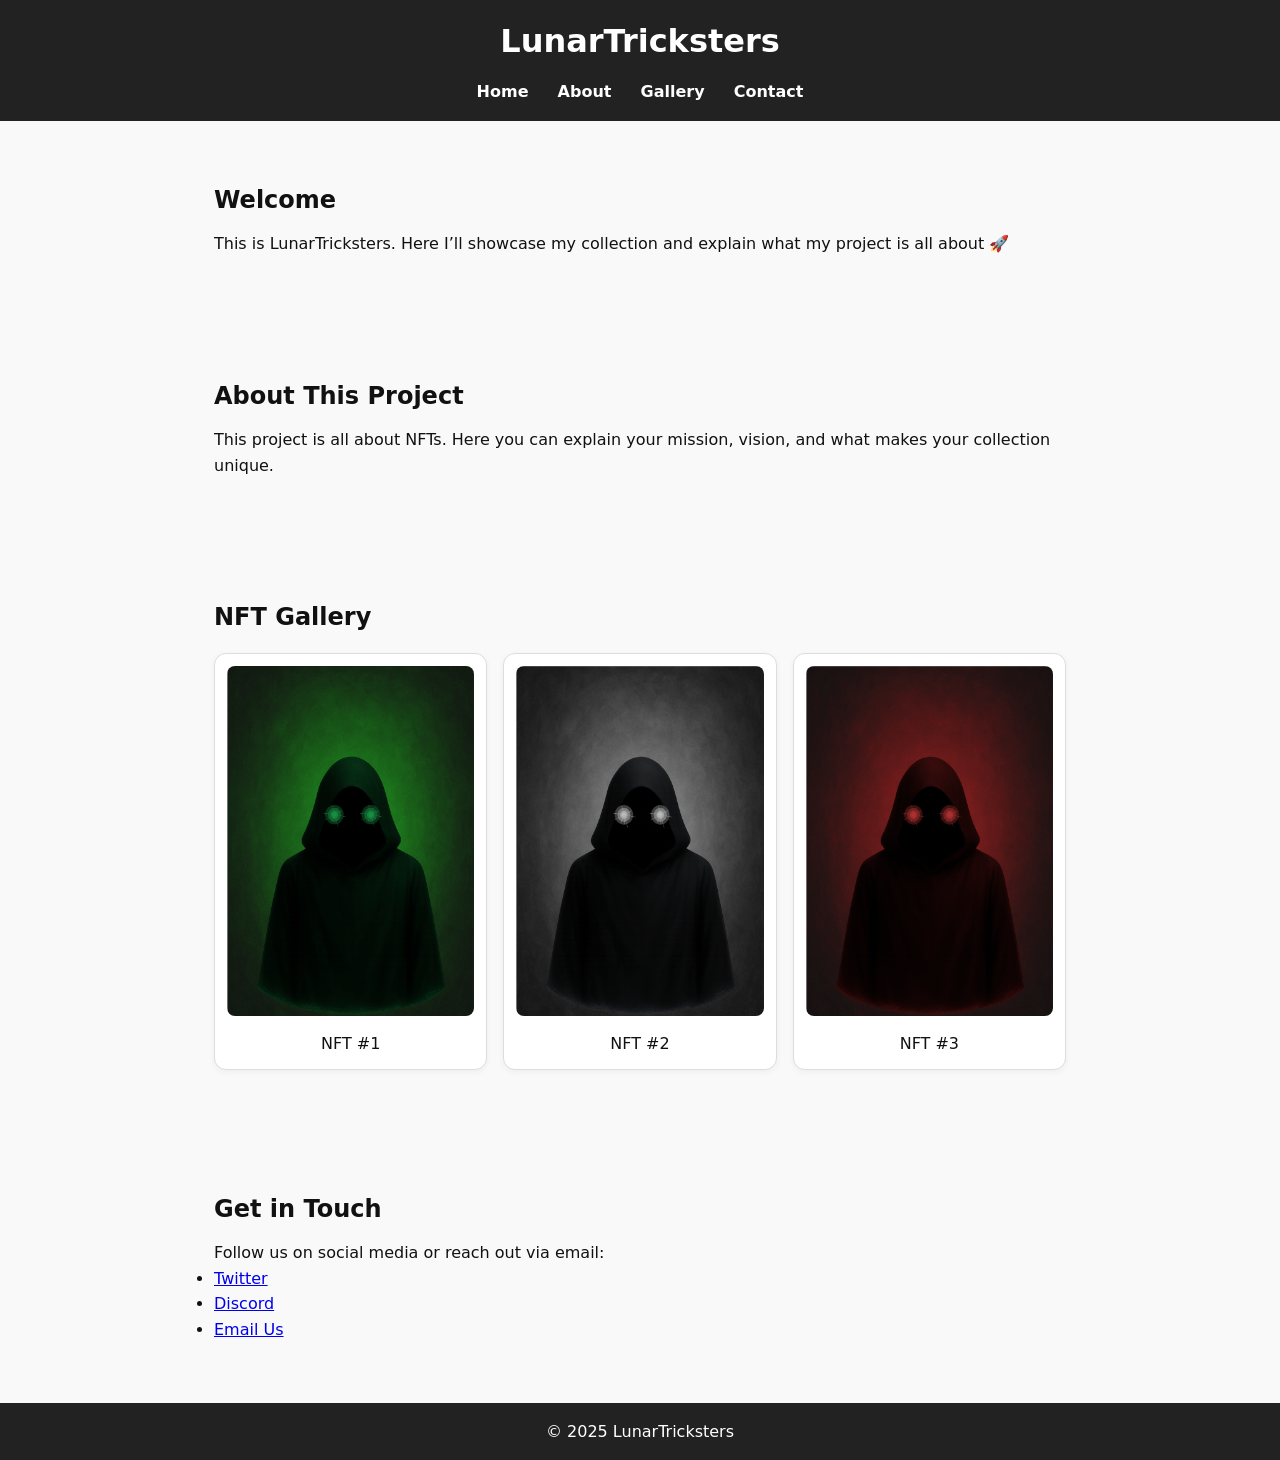
==== nft-site/index.html @ da56d63e "Add files via upload" ====
<!doctype html>
<html lang="en">
<head>
  <meta charset="utf-8">
  <meta name="viewport" content="width=device-width, initial-scale=1">
  <title>LunarTricksters</title>
  <link rel="stylesheet" href="assets/css/styles.css">
</head>
<body>
  <!-- Header / Navigation -->
  <header>
    <h1>LunarTricksters</h1>
    <nav>
      <a href="#home">Home</a>
      <a href="#about">About</a>
      <a href="#gallery">Gallery</a>
      <a href="#contact">Contact</a>
    </nav>
  </header>

  <!-- Home Section -->
  <section id="home" class="section">
    <h2>Welcome</h2>
    <p>This is LunarTricksters. Here I’ll showcase my collection and explain what my project is all about 🚀</p>
  </section>

  <!-- About Section -->
  <section id="about" class="section">
    <h2>About This Project</h2>
    <p>This project is all about NFTs. Here you can explain your mission, vision, and what makes your collection unique.</p>
  </section>

 <!-- Gallery Section -->
<section id="gallery" class="section">
  <h2>NFT Gallery</h2>
  <div class="grid">
    <div class="card">
      <img src="assets/images/Background_Blue.png" alt="NFT 1">
      <p>NFT #1</p>
    </div>
    <div class="card">
      <img src="assets/images/Background_Grey.png" alt="NFT 2">
      <p>NFT #2</p>
    </div>
    <div class="card">
      <img src="assets/images/Background_Red.png" alt="NFT 3">
      <p>NFT #3</p>
    </div>
  </div>
</section>


  <!-- Contact Section -->
  <section id="contact" class="section">
    <h2>Get in Touch</h2>
    <p>Follow us on social media or reach out via email:</p>
    <ul>
      <li><a href="#">Twitter</a></li>
      <li><a href="#">Discord</a></li>
      <li><a href="mailto:hello@nftproject.com">Email Us</a></li>
    </ul>
  </section>

  <!-- Footer -->
  <footer>
    <p>© 2025 LunarTricksters</p>
  </footer>
</body>
</html>
---- nft-site/assets/css/styles.css ----
/* Reset */
* {
  box-sizing: border-box;
  margin: 0;
  padding: 0;
}

/* Base */
body {
  font-family: system-ui, sans-serif;
  line-height: 1.6;
  background: #f9f9f9;
  color: #111;
  scroll-behavior: smooth; /* enables smooth scrolling */
}

/* Header */
header {
  position: sticky;
  top: 0;
  background: #222;
  color: #fff;
  padding: 16px;
  text-align: center;
  z-index: 10;
}

nav a {
  color: #fff;
  margin: 0 12px;
  text-decoration: none;
  font-weight: bold;
}
nav a:hover {
  text-decoration: underline;
}

/* Sections */
.section {
  padding: 60px 24px;
  max-width: 900px;
  margin: auto;
}

h1, h2 {
  margin-bottom: 12px;
}

/* Gallery grid */
.grid {
  display: grid;
  grid-template-columns: repeat(auto-fit, minmax(220px, 1fr));
  gap: 16px;
  margin-top: 16px;
}

.card {
  background: #fff;
  border: 1px solid #ddd;
  border-radius: 12px;
  padding: 12px;
  text-align: center;
  box-shadow: 0 2px 6px rgba(0,0,0,0.05);
}

.card img {
  max-width: 100%;
  border-radius: 8px;
  margin-bottom: 8px;
}

/* Footer */
footer {
  background: #222;
  color: #fff;
  text-align: center;
  padding: 16px;
}
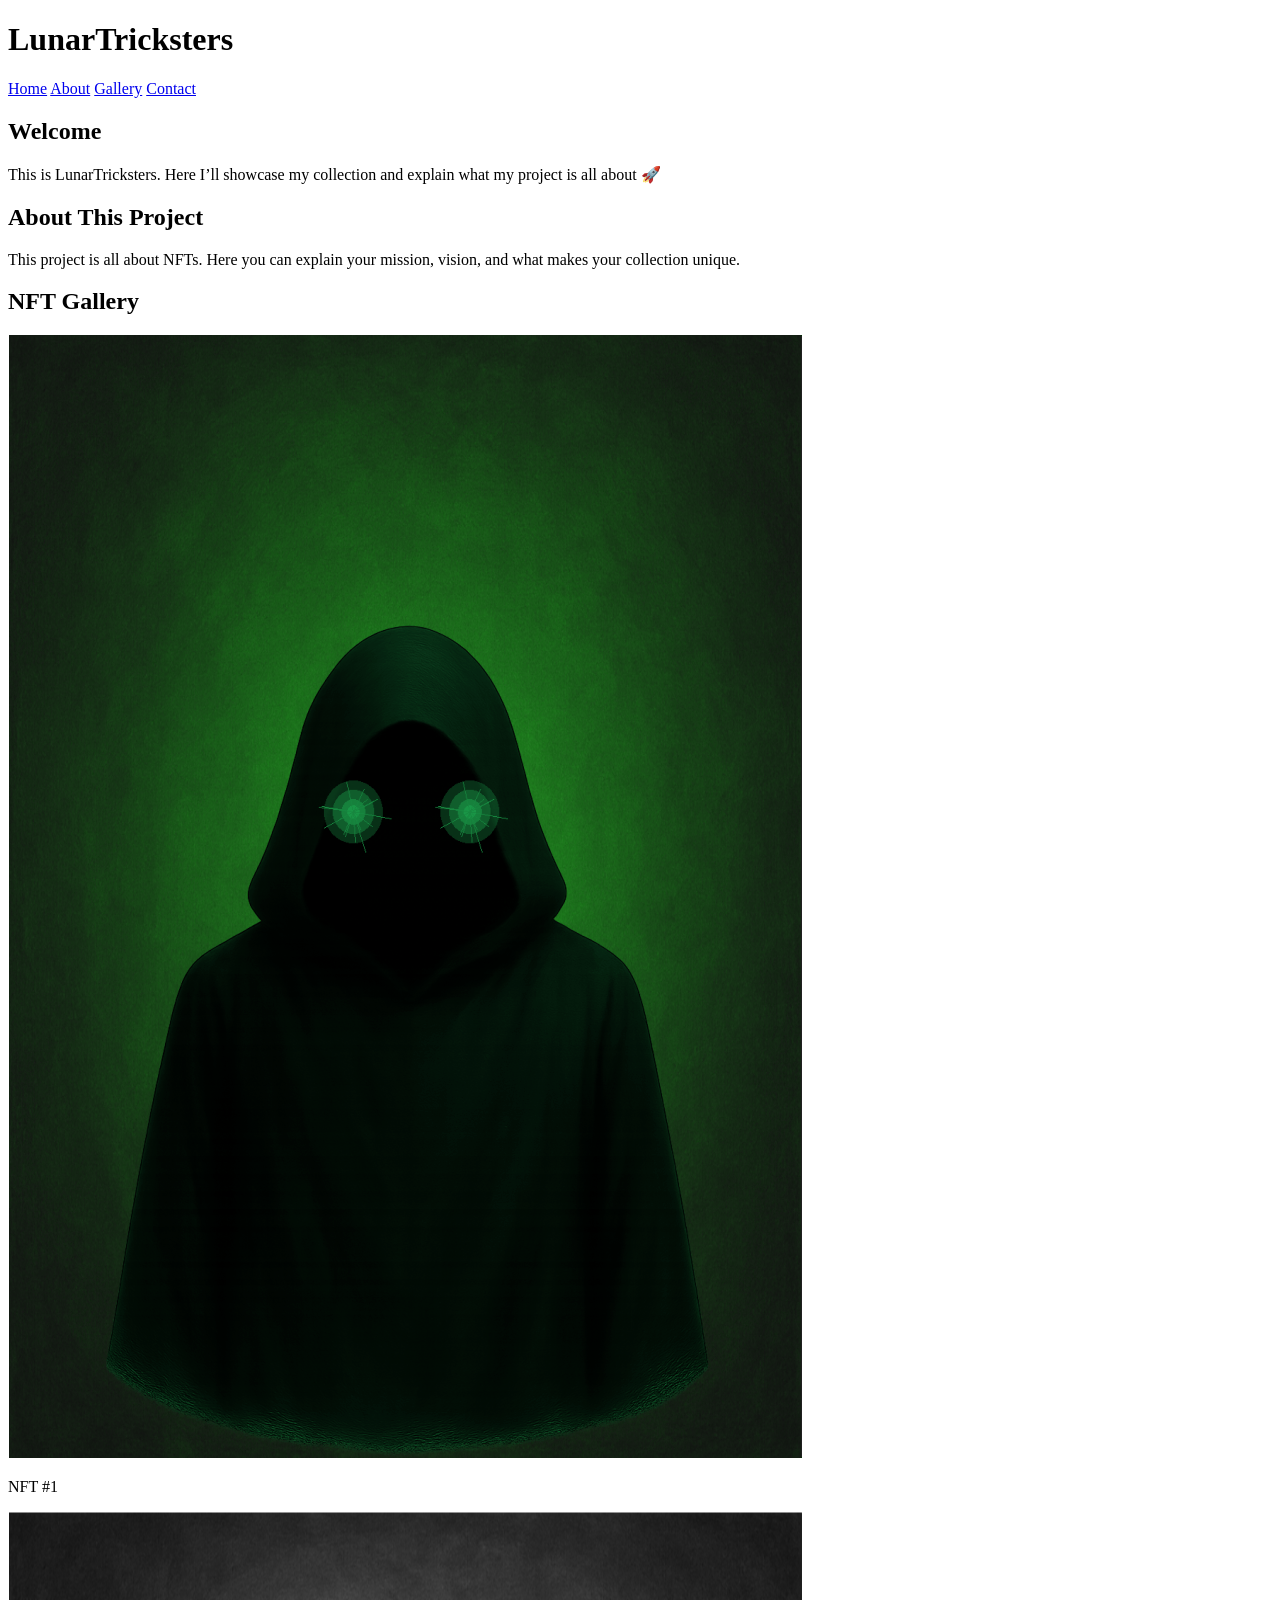
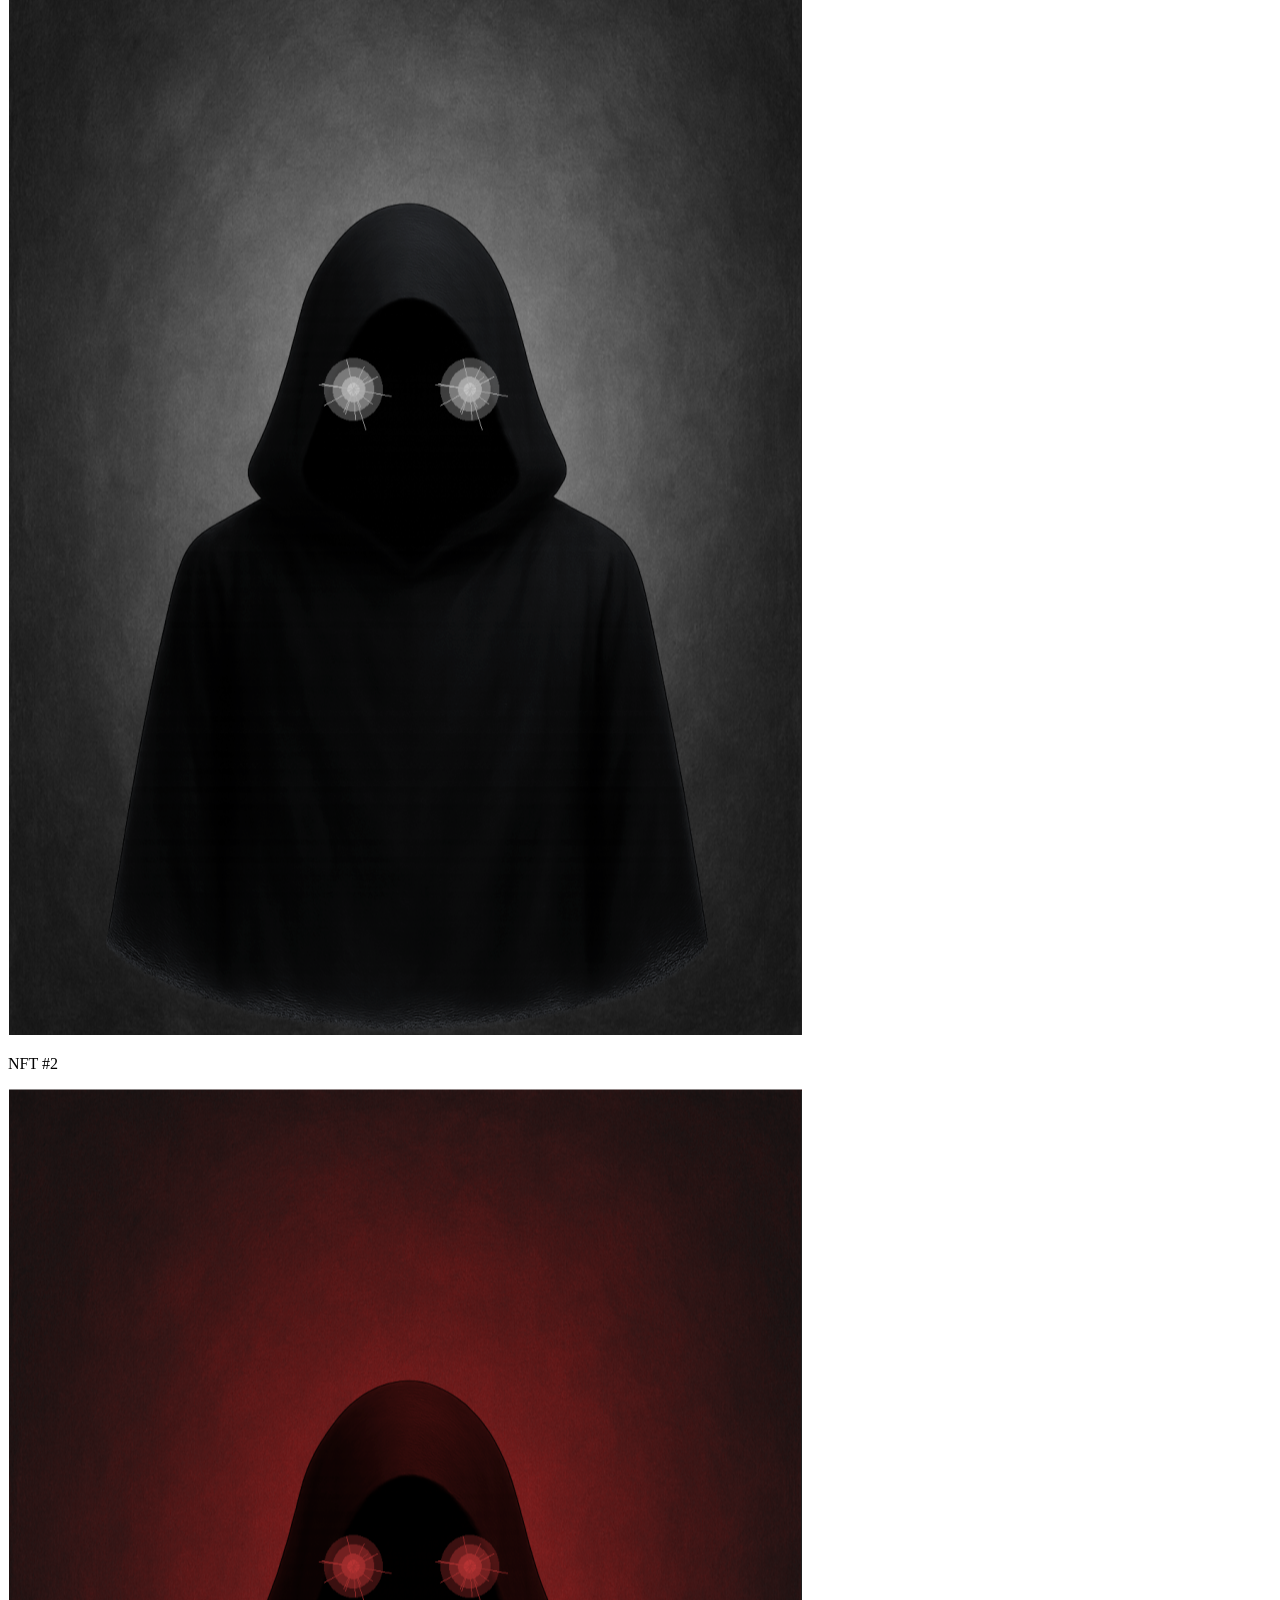
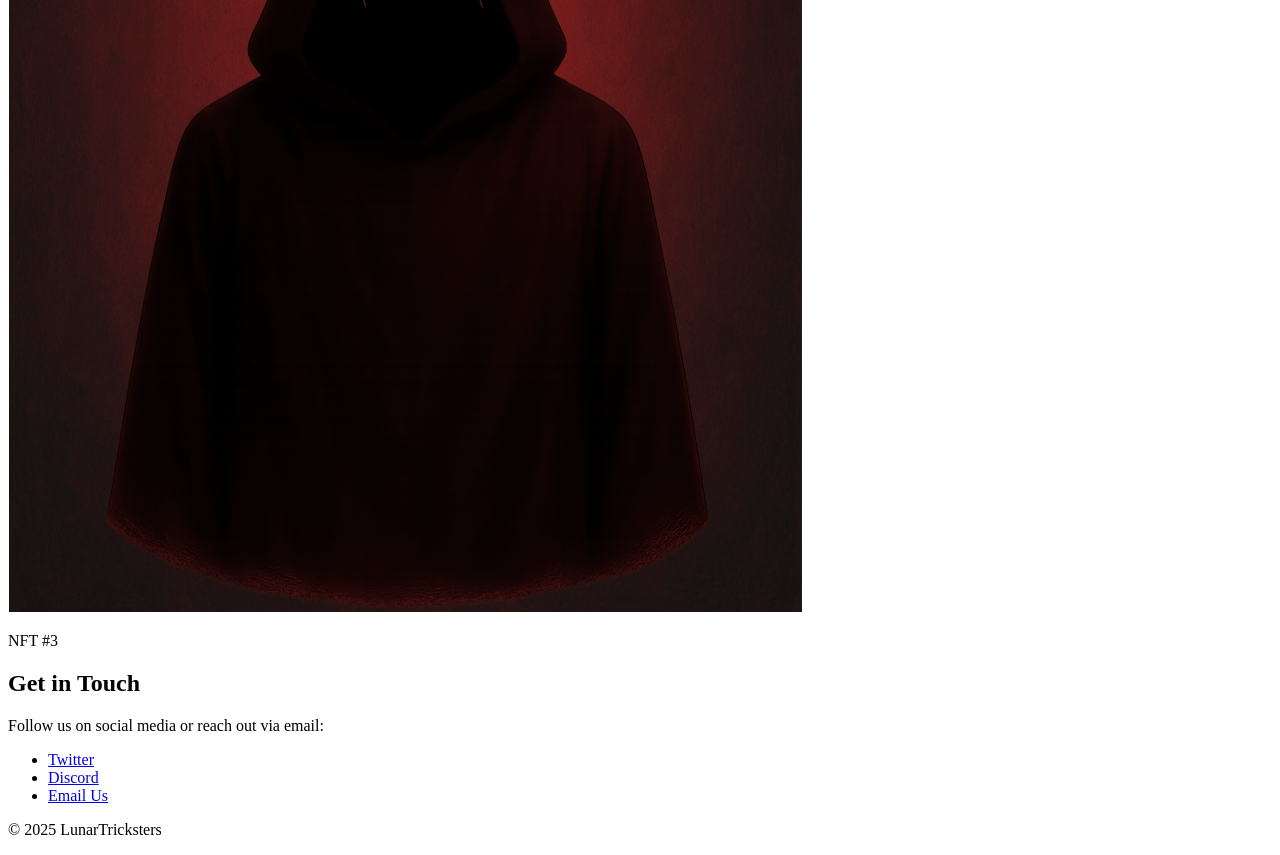
==== commit 083e1f20: "Update index.html" ====
--- a/nft-site/index.html
+++ b/nft-site/index.html
@@ -4,7 +4,7 @@
   <meta charset="utf-8">
   <meta name="viewport" content="width=device-width, initial-scale=1">
   <title>LunarTricksters</title>
-  <link rel="stylesheet" href="assets/css/styles.css">
+  <link rel="stylesheet" href="styles.css">
 </head>
 <body>
   <!-- Header / Navigation -->
